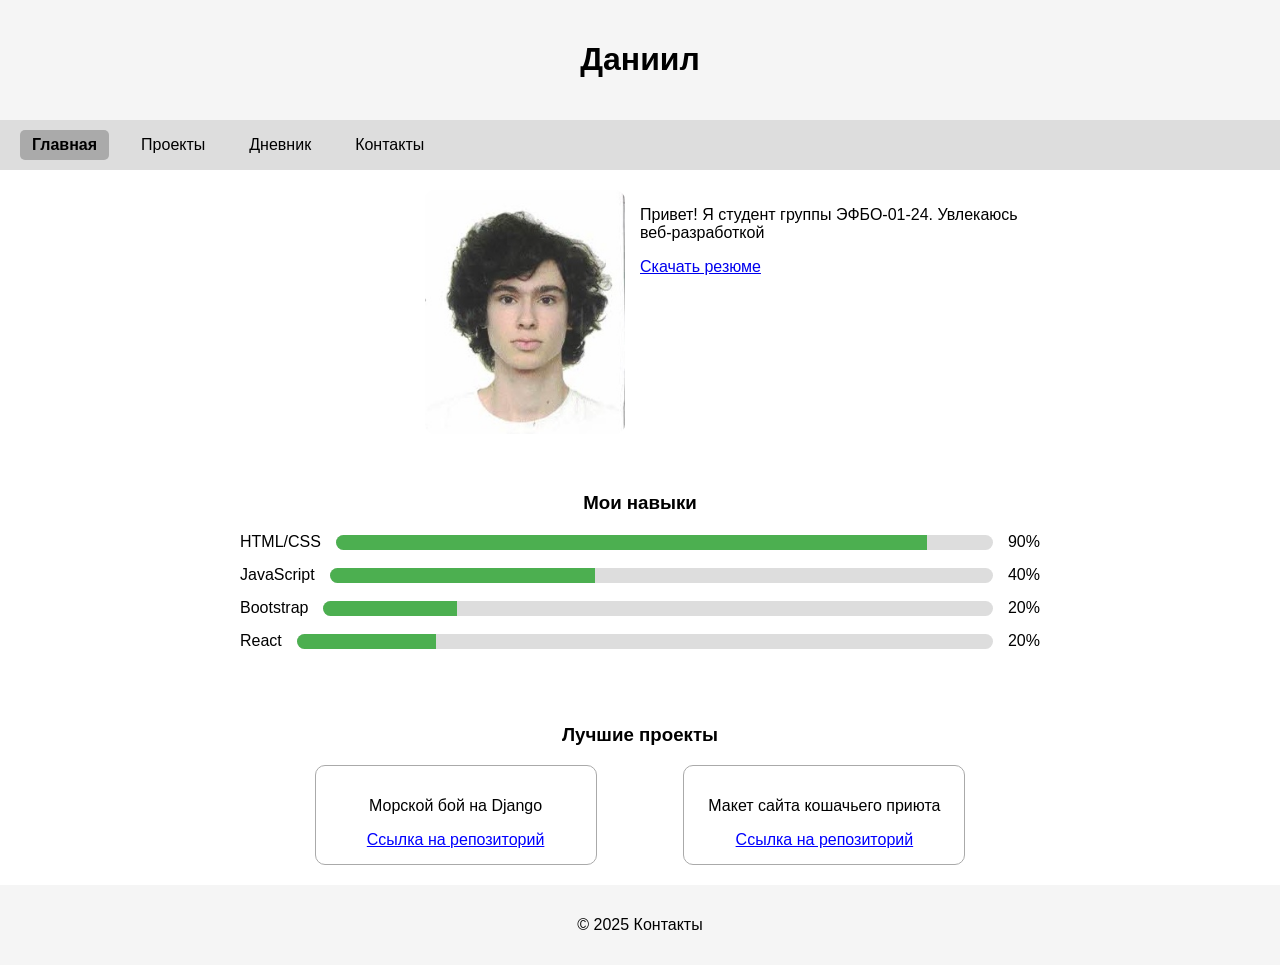
==== index.html @ f600f744 "initialize commit" ====
<!doctype html>
<html lang="ru">
  <head>
    <meta charset="UTF-8" />
    <meta name="viewport" content="width=device-width, initial-scale=1.0" />
    <title>Document</title>

    <link rel="stylesheet" href="styles/styles.css" />
  </head>

  <body class="page">
    <header class="header">
      <h1>Даниил</h1>
    </header>

    <nav class="nav">
      <a class="nav-link active" href="#">Главная</a>
      <a class="nav-link" href="pages/projects.html">Проекты</a>
      <a class="nav-link" href="pages/diary.html">Дневник</a>
      <a class="nav-link" href="pages/contacts.html">Контакты</a>
    </nav>

    <div class="about">
      <img
        id="left"
        src="images/profile_photo.jpg"
        alt="Мое фото"
        class="about-photo"
      />
      <div id="right" class="about-text">
        <p>Привет! Я студент группы ЭФБО-01-24. Увлекаюсь веб-разработкой</p>
        <a href="assets/resume.pdf" download="resume.pdf">Скачать резюме</a>
      </div>
    </div>

    <div class="skills">
      <h3>Мои навыки</h3>

      <div class="skill">
        <span>HTML/CSS</span>
        <div class="progress"><div class="bar" style="width: 90%"></div></div>
        <span>90%</span>
      </div>

      <div class="skill">
        <span>JavaScript</span>
        <div class="progress"><div class="bar" style="width: 40%"></div></div>
        <span>40%</span>
      </div>

      <div class="skill">
        <span>Bootstrap</span>
        <div class="progress"><div class="bar" style="width: 20%"></div></div>
        <span>20%</span>
      </div>

      <div class="skill">
        <span>React</span>
        <div class="progress"><div class="bar" style="width: 20%"></div></div>
        <span>20%</span>
      </div>
    </div>

    <div class="best-projects">
      <h3>Лучшие проекты</h3>

      <div class="projects-grid">
        <div class="card" id="left">
          <p>Морской бой на Django</p>
          <a href="https://github.com/Vuuk3/Sea-battle"
            >Ссылка на репозиторий</a
          >
        </div>
        <div class="card" id="right">
          <p>Макет сайта кошачьего приюта</p>
          <a href="https://github.com/Vuuk3/my-awesome-project">
            Ссылка на репозиторий
          </a>
        </div>
      </div>
    </div>

    <script src="scripts/index.js"></script>
  </body>

  <footer class="footer">
    <p>© 2025 Контакты</p>
  </footer>
</html>
---- styles/styles.css ----
body.page {
  margin: 0;
  font-family: Arial, sans-serif;
  flex-direction: column;
  min-height: 100vh;
  height: 100vh;
}

.header {
  text-align: center;
  padding: 20px;
  background: #f5f5f5;
}

.nav {
  display: flex;
  gap: 20px;
  background: #ddd;
  padding: 10px 20px;
}

.nav-link {
  text-decoration: none;
  color: #000;
  padding: 6px 12px;
  border-radius: 5px;
}

.nav-link:hover {
  background: #bbb;
}

.nav-link.active {
  background: #aaa;
  font-weight: bold;
}

.about {
  padding: 20px;
  max-width: 800px;
  margin: auto;
  display: grid;
  grid-template-columns: repeat(2, 1fr);
  justify-content: center;
}

.about-photo {
  width: 200px;
  margin-right: 15px;
  border-radius: 10px;
}

.skills {
  padding: 20px;
  max-width: 800px;
  margin: auto;
}

.skills h3 {
  text-align: center;
}

.skill {
  display: flex;
  align-items: center;
  gap: 15px;
  margin-bottom: 15px;
}

.progress {
  flex-grow: 1;
  height: 15px;
  background: #eee;
  border-radius: 8px;
  overflow: hidden;
}

.bar {
  height: 100%;
  background: #4caf50;
}

.best-projects {
  padding: 20px;
  text-align: center;
}

.card {
  width: 250px;
  padding: 15px;
  border: 1px solid #aaa;
  border-radius: 10px;
  text-align: center;
}

.card a {
  color: blue;
}

.footer {
  margin-top: auto;
  text-align: center;
  padding: 15px;
  background: #f5f5f5;
}

.contacts-section {
  padding: 20px;
  max-width: 600px;
  margin: 0 auto;
}

.contact-list {
  list-style: none;
  padding-left: 0;
  margin-top: 10px;
  font-size: 1.1rem;
}

.contact-list li {
  margin-bottom: 8px;
}

.center {
  text-align: center;
}

.my-progress {
  padding: 20px;
  max-width: 700px;
  margin: 0 auto;
}

.task-list {
  display: flex;
  flex-direction: column;
  gap: 12px;
}

.task {
  display: flex;
  justify-content: space-between;
  align-items: center;
  background: #f3f3f3;
  padding: 10px 15px;
  border-radius: 8px;
}

.courses {
  padding: 20px;
  max-width: 700px;
  margin: 20px auto;
}

.course {
  display: flex;
  align-items: center;
  gap: 15px;
  margin-bottom: 12px;
}

.progress {
  flex-grow: 1;
  height: 15px;
  background: #ddd;
  border-radius: 8px;
  overflow: hidden;
}

.bar {
  height: 100%;
  background: #4caf50;
}

.add-note {
  margin: 25px auto;
  text-align: center;
}

.add-note input {
  margin-left: 10px;
  padding: 5px 8px;
}

.button {
  background: #888;
  color: white;
  padding: 8px 14px;
  border: none;
  border-radius: 6px;
  cursor: pointer;
}

.button:hover {
  background: #666;
}

.filter-buttons {
  margin: 20px 0;
}

.button {
  background: #5a86ff;
  color: white;
  border: none;
  padding: 8px 16px;
  margin-right: 10px;
  cursor: pointer;
  border-radius: 6px;
}

.button:hover {
  background: #335fcc;
}

.projects {
  margin: 10px;
}

.projects-grid {
  display: grid;
  grid-template-columns: repeat(2, 1fr);
  gap: 7%;
  align-items: center;
}

.project-grid {
  display: grid;
  grid-template-columns: repeat(3, 1fr);
  gap: 7%;
  place-items: center;
}

#left {
  justify-self: end;
}

#right {
  justify-self: start;
}

.project-btn {
  width: 100%;
  padding: 10px;
  border: 1px solid #5a86ff;
  background: white;
  cursor: pointer;
  border-radius: 6px;
}

.project-btn:hover {
  background: #e9eeff;
}

.hidden {
  display: none;
}

.modal {
  display: none;
  position: fixed;
  inset: 0;
  background: rgba(0, 0, 0, 0.55);
  justify-content: center;
  align-items: center;
  z-index: 9999;
}

.modal.show {
  display: flex;
}

.modal-content {
  background: white;
  padding: 20px;
  width: 400px;
  max-width: 90%;
  border-radius: 10px;
  text-align: center;
  position: relative;
}

.modal-content img {
  width: 100%;
  margin-bottom: 15px;
  border-radius: 6px;
}

.close {
  position: absolute;
  right: 12px;
  top: 10px;
  font-size: 24px;
  cursor: pointer;
}

@media (max-width: 768px) {
  .projects-grid {
    grid-template-columns: 1fr;
    gap: 10%;
  }

  #left {
    justify-self: center;
  }

  #right {
    justify-self: center;
  }

  .card {
    width: 90%;
    max-width: 300px;
  }

  .footer {
    padding: 10px;
  }

  .best-projects {
    padding-bottom: 40px;
  }

  .project-grid {
    grid-template-columns: repeat(1, 1fr);
  }

  .projects {
    margin-bottom: 30px;
  }

  .about-photo {
    width: 150px;
  }

  .about {
    grid-template-columns: 1fr;
    align-items: center;
    text-align: center;
  }
}
@media (max-width: 700px) {
  .skills {
    padding: 15px;
  }
}
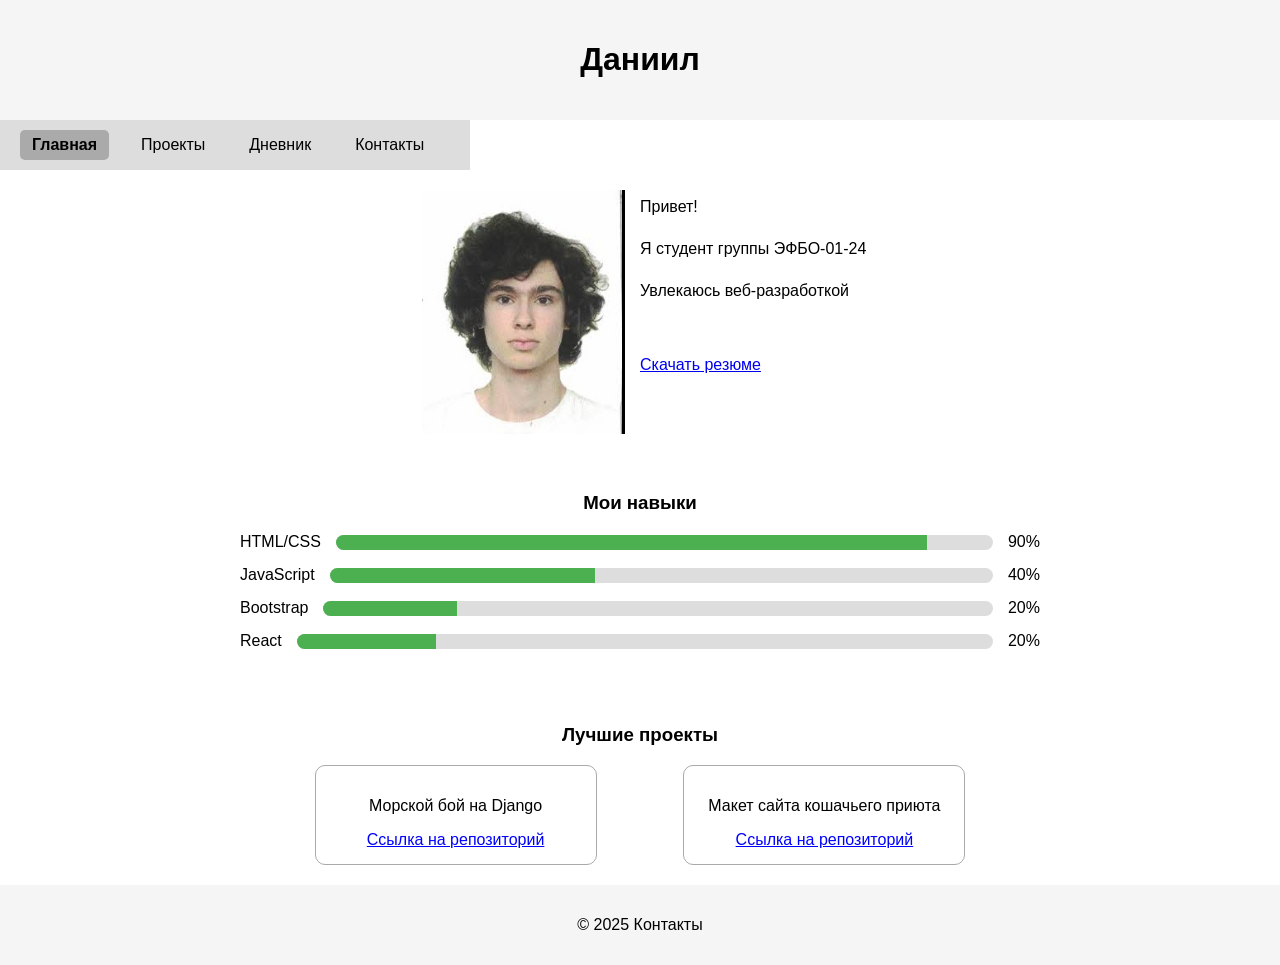
==== commit cb61c8a7: "Fixed adaptivity" ====
--- a/index.html
+++ b/index.html
@@ -14,21 +14,22 @@
     </header>
 
     <nav class="nav">
-      <a class="nav-link active" href="#">Главная</a>
-      <a class="nav-link" href="pages/projects.html">Проекты</a>
-      <a class="nav-link" href="pages/diary.html">Дневник</a>
-      <a class="nav-link" href="pages/contacts.html">Контакты</a>
+      <a class="nav-link active main" href="#">Главная</a>
+      <a class="nav-link project" href="pages/projects.html">Проекты</a>
+      <a class="nav-link diary" href="pages/diary.html">Дневник</a>
+      <a class="nav-link contacts" href="pages/contacts.html">Контакты</a>
     </nav>
 
     <div class="about">
       <img
-        id="left"
         src="images/profile_photo.jpg"
         alt="Мое фото"
-        class="about-photo"
+        class="about-photo left"
       />
-      <div id="right" class="about-text">
-        <p>Привет! Я студент группы ЭФБО-01-24. Увлекаюсь веб-разработкой</p>
+      <div class="about-text right">
+        <p>Привет!</p>
+        <p>Я студент группы ЭФБО-01-24</p>
+        <p>Увлекаюсь веб-разработкой</p>
         <a href="assets/resume.pdf" download="resume.pdf">Скачать резюме</a>
       </div>
     </div>
@@ -65,13 +66,13 @@
       <h3>Лучшие проекты</h3>
 
       <div class="projects-grid">
-        <div class="card" id="left">
+        <div class="card left">
           <p>Морской бой на Django</p>
           <a href="https://github.com/Vuuk3/Sea-battle"
             >Ссылка на репозиторий</a
           >
         </div>
-        <div class="card" id="right">
+        <div class="card right">
           <p>Макет сайта кошачьего приюта</p>
           <a href="https://github.com/Vuuk3/my-awesome-project">
             Ссылка на репозиторий
--- a/styles/styles.css
+++ b/styles/styles.css
@@ -13,8 +13,11 @@
 }
 
 .nav {
-  display: flex;
-  gap: 20px;
+  max-width: 430px;
+  display: grid;
+  place-items: center;
+  grid-template-areas: "a b c d . . . . . . . .";
+  column-gap: 20px;
   background: #ddd;
   padding: 10px 20px;
 }
@@ -26,6 +29,22 @@
   border-radius: 5px;
 }
 
+.nav-link.main {
+  grid-area: a;
+}
+
+.nav-link.project {
+  grid-area: b;
+}
+
+.nav-link.diary {
+  grid-area: c;
+}
+
+.nav-link.contacts {
+  grid-area: d;
+}
+
 .nav-link:hover {
   background: #bbb;
 }
@@ -47,7 +66,22 @@
 .about-photo {
   width: 200px;
   margin-right: 15px;
-  border-radius: 10px;
+  border-right: 3px solid black;
+}
+
+.about-text {
+  display: flex;
+  flex-direction: column;
+  height: 100%;
+  word-break: keep-all;
+}
+
+.about-text p {
+  margin-top: 8px;
+}
+
+.about-text a {
+  margin-top: 40px;
 }
 
 .skills {
@@ -231,11 +265,11 @@
   place-items: center;
 }
 
-#left {
+.left {
   justify-self: end;
 }
 
-#right {
+.right {
   justify-self: start;
 }
 
@@ -300,11 +334,11 @@
     gap: 10%;
   }
 
-  #left {
+  .left {
     justify-self: center;
   }
 
-  #right {
+  .right {
     justify-self: center;
   }
 
@@ -331,6 +365,7 @@
 
   .about-photo {
     width: 150px;
+    border-right: none;
   }
 
   .about {
@@ -338,9 +373,41 @@
     align-items: center;
     text-align: center;
   }
+
+  .about-text {
+    display: block;
+  }
 }
 @media (max-width: 700px) {
   .skills {
     padding: 15px;
   }
 }
+
+@media (max-width: 470px) {
+  .nav {
+    grid-template-areas:
+      "a b"
+      "c d";
+    column-gap: 2px;
+    row-gap: 2px;
+  }
+
+  .nav-link.main,
+  .nav-link.diary,
+  .nav-link.project,
+  .nav-link.contacts {
+    display: flex;
+  }
+}
+
+@media (max-width: 320px) {
+  .nav {
+    max-width: 200px;
+    grid-template-areas:
+      "a"
+      "b"
+      "c"
+      "d";
+  }
+}
